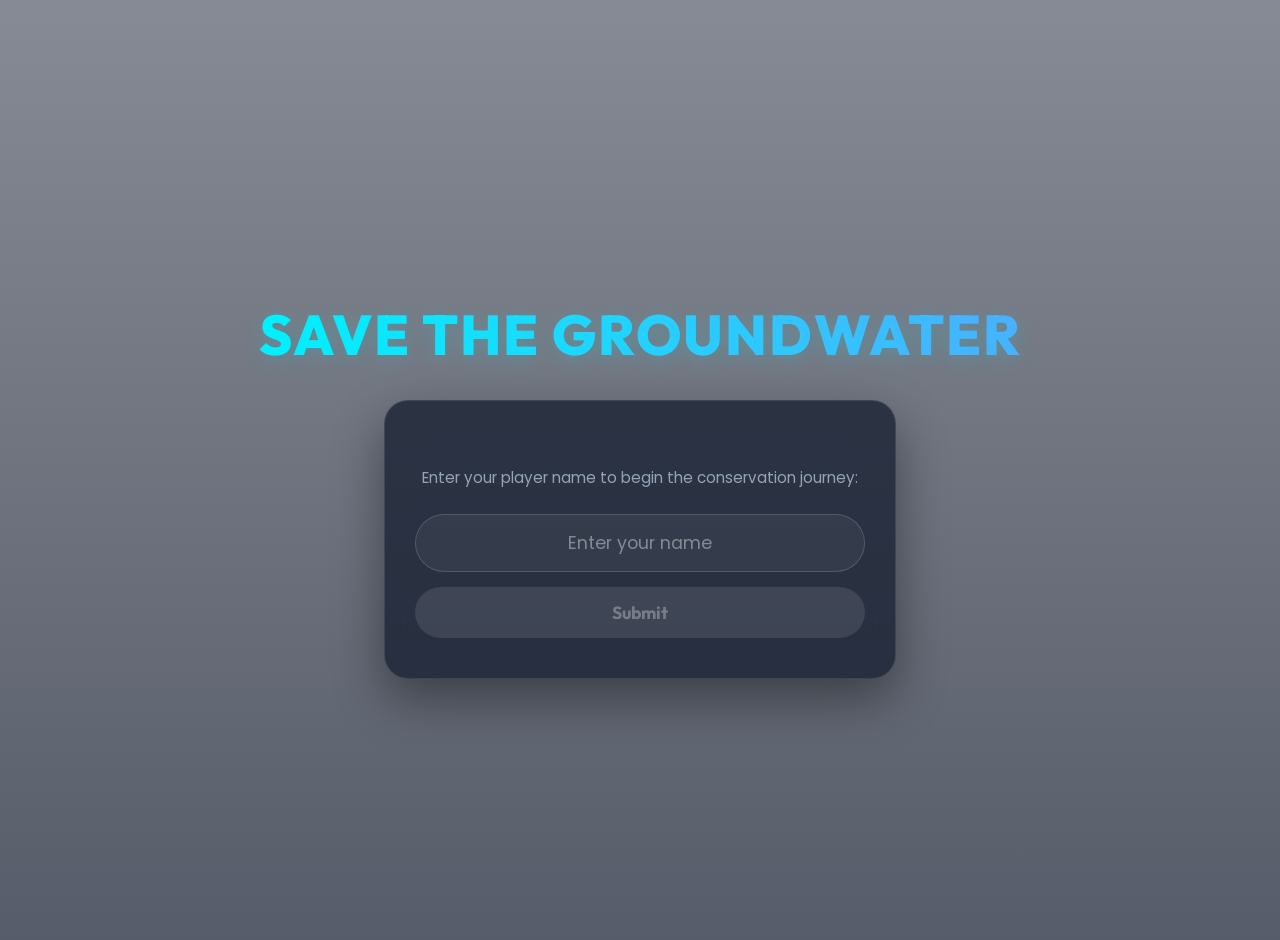
==== index.html @ 18a5600f "Add new features" ====
<!DOCTYPE html>
<html lang="en">
<head>
    <meta charset="UTF-8">
    <meta name="viewport" content="width=device-width, initial-scale=1.0">
    <title>Save the Groundwater</title>
    <link href="https://fonts.googleapis.com/css2?family=Outfit:wght@400;600;800&family=Poppins:wght@300;400;600&display=swap" rel="stylesheet">
    <style>
        :root {
            --primary: #00f2fe;
            --secondary: #4facfe;
            --accent: #10b981;
            --bg-dark: #0f172a;
            --glass-bg: rgba(15, 23, 42, 0.7);
            --glass-border: rgba(255, 255, 255, 0.1);
        }

        body {
            margin: 0;
            padding: 0;
            background: linear-gradient(rgba(15, 23, 42, 0.5), rgba(15, 23, 42, 0.7)), url('assets/backgr.webp') no-repeat center center/cover;
            display: flex;
            flex-direction: column;
            justify-content: center;
            align-items: center;
            min-height: 100vh;
            font-family: 'Poppins', sans-serif;
            color: #f1f5f9;
            padding: 20px;
            overflow: hidden;
        }

        .title {
            font-family: 'Outfit', sans-serif;
            font-size: 3.5rem;
            font-weight: 800;
            text-transform: uppercase;
            letter-spacing: 2px;
            background: linear-gradient(to right, #00f2fe 0%, #4facfe 100%);
            -webkit-background-clip: text;
            -webkit-text-fill-color: transparent;
            text-shadow: 0 4px 20px rgba(0, 242, 254, 0.2);
            text-align: center;
            margin-bottom: 30px;
            animation: float 4s ease-in-out infinite;
        }

        @keyframes float {
            0%, 100% { transform: translateY(0); }
            50% { transform: translateY(-10px); }
        }

        .card {
            background: var(--glass-bg);
            backdrop-filter: blur(16px);
            -webkit-backdrop-filter: blur(16px);
            border: 1px solid var(--glass-border);
            border-radius: 24px;
            padding: 40px 30px;
            box-shadow: 0 20px 50px rgba(0, 0, 0, 0.4);
            width: 100%;
            max-width: 450px;
            text-align: center;
            transition: all 0.3s ease;
        }

        .name-input-container {
            display: flex;
            flex-direction: column;
            gap: 15px;
            margin-top: 10px;
        }

        .name-input-container input {
            padding: 15px 20px;
            font-size: 1.1rem;
            border-radius: 30px;
            border: 1.5px solid rgba(255, 255, 255, 0.15);
            background: rgba(255, 255, 255, 0.05);
            color: white;
            text-align: center;
            outline: none;
            transition: all 0.3s ease;
            font-family: 'Poppins', sans-serif;
        }

        .name-input-container input::placeholder {
            color: rgba(255, 255, 255, 0.4);
        }

        .name-input-container input:focus {
            border-color: var(--primary);
            background: rgba(255, 255, 255, 0.1);
            box-shadow: 0 0 15px rgba(0, 242, 254, 0.25);
        }

        .name-input-container button {
            padding: 14px;
            font-size: 1.1rem;
            font-weight: bold;
            font-family: 'Outfit', sans-serif;
            background: rgba(255, 255, 255, 0.1);
            color: rgba(255, 255, 255, 0.3);
            border: none;
            border-radius: 30px;
            cursor: not-allowed;
            transition: all 0.3s ease;
        }

        .name-input-container button.enabled {
            background: linear-gradient(135deg, var(--primary), var(--secondary));
            color: #0f172a;
            cursor: pointer;
            box-shadow: 0 5px 15px rgba(0, 242, 254, 0.35);
        }

        .name-input-container button.enabled:hover {
            transform: translateY(-2px);
            box-shadow: 0 8px 20px rgba(0, 242, 254, 0.5);
        }

        .welcome-message {
            font-size: 1.25rem;
            line-height: 1.6;
            margin-bottom: 25px;
            display: none;
            color: #cbd5e1;
        }

        .buttons {
            display: none;
            flex-direction: column;
            gap: 12px;
        }

        button.action-btn {
            display: block;
            width: 100%;
            padding: 15px 25px;
            font-size: 1.1rem;
            font-weight: 700;
            font-family: 'Outfit', sans-serif;
            border: none;
            border-radius: 30px;
            cursor: pointer;
            transition: all 0.25s ease;
            box-shadow: 0 4px 10px rgba(0, 0, 0, 0.15);
        }

        .start-btn {
            background: linear-gradient(135deg, #10b981, #059669);
            color: white;
            box-shadow: 0 4px 15px rgba(16, 185, 129, 0.3);
        }

        .start-btn:hover {
            transform: translateY(-2px) scale(1.02);
            box-shadow: 0 8px 20px rgba(16, 185, 129, 0.5);
        }

        .leaderboard-btn {
            background: linear-gradient(135deg, #3b82f6, #1d4ed8);
            color: white;
            box-shadow: 0 4px 15px rgba(59, 130, 246, 0.3);
        }

        .leaderboard-btn:hover {
            transform: translateY(-2px) scale(1.02);
            box-shadow: 0 8px 20px rgba(59, 130, 246, 0.5);
        }

        .change-name-btn {
            background: rgba(239, 68, 68, 0.1);
            color: #f87171;
            border: 1px solid rgba(239, 68, 68, 0.3);
        }

        .change-name-btn:hover {
            background: rgba(239, 68, 68, 0.2);
            transform: translateY(-1px);
        }

        .back-btn {
            background: rgba(255, 255, 255, 0.05);
            color: #cbd5e1;
            border: 1px solid rgba(255, 255, 255, 0.1);
        }

        .back-btn:hover {
            background: rgba(255, 255, 255, 0.1);
            transform: translateY(-1px);
        }
    </style>
</head>
<body>
    <h1 class="title">SAVE THE GROUNDWATER</h1>
    
    <div class="card">
        <!-- Input Screen -->
        <div class="name-input-container" id="nameInputContainer">
            <p style="margin-bottom: 10px; color: #94a3b8; font-size: 0.95rem;">Enter your player name to begin the conservation journey:</p>
            <input type="text" id="playerName" placeholder="Enter your name" oninput="toggleSubmitButton()">
            <button id="submitButton" onclick="saveName()" disabled>Submit</button>
        </div>

        <!-- Welcome Info -->
        <div class="welcome-message" id="welcomeMessage"></div>

        <!-- Dashboard buttons -->
        <div class="buttons" id="gameButtons">
            <button class="action-btn start-btn" onclick="gotodashboard()">START GAME</button>
            <button class="action-btn leaderboard-btn" onclick="toggleLeaderboard()">LEADERBOARD</button>
            <button class="action-btn change-name-btn" onclick="resetName()">Change Name</button>
            <button class="action-btn back-btn" onclick="goBackToMenu()">Back to Menu</button>
        </div>
    </div>

    <script>
        document.addEventListener("DOMContentLoaded", () => {
            const savedName = localStorage.getItem("playerName");
            if (savedName) {
                let highScore = localStorage.getItem(`highScore_${savedName}`) || 0;
                document.getElementById("playerName").value = savedName;
                document.getElementById("nameInputContainer").style.display = "none";
                document.getElementById("gameButtons").style.display = "flex";
                document.getElementById("welcomeMessage").innerHTML = `Welcome back, <strong>${savedName}</strong>!<br>High Score: <span style="color: #00d2ff; font-weight: bold;">${highScore} mL/pts</span>`;
                document.getElementById("welcomeMessage").style.display = "block";
            }
        });

        function gotodashboard() {
            window.location.href = "second/dashboard.html";
        }

        function saveName() {
            const name = document.getElementById("playerName").value.trim();
            if (name) {
                let highScore = localStorage.getItem(`highScore_${name}`) || 0;
                localStorage.setItem("playerName", name);
                
                // Initialize unlockedLevels if empty
                if (!localStorage.getItem("unlockedLevels")) {
                    localStorage.setItem("unlockedLevels", JSON.stringify(["rainwater"]));
                }

                document.getElementById("nameInputContainer").style.display = "none";
                document.getElementById("gameButtons").style.display = "flex";
                document.getElementById("welcomeMessage").innerHTML = `Welcome, <strong>${name}</strong>!<br>High Score: <span style="color: #00d2ff; font-weight: bold;">${highScore} mL/pts</span>`;
                document.getElementById("welcomeMessage").style.display = "block";
            }
        }

        function toggleSubmitButton() {
            const name = document.getElementById("playerName").value.trim();
            const button = document.getElementById("submitButton");
            button.disabled = name === "";
            button.classList.toggle("enabled", name !== "");
        }

        function resetName() {
            localStorage.removeItem("playerName");
            document.getElementById("gameButtons").style.display = "none";
            document.getElementById("welcomeMessage").style.display = "none";
            document.getElementById("nameInputContainer").style.display = "flex";
            document.getElementById("playerName").value = "";
            toggleSubmitButton();
        }

        function toggleLeaderboard() {
            window.location.href = 'leaderboard.html';
        }

        function goBackToMenu() {
            document.getElementById("gameButtons").style.display = "none";
            document.getElementById("welcomeMessage").style.display = "none";
            document.getElementById("nameInputContainer").style.display = "flex";
            document.getElementById("playerName").value = "";
            toggleSubmitButton();
        }
    </script>
</body>
</html>
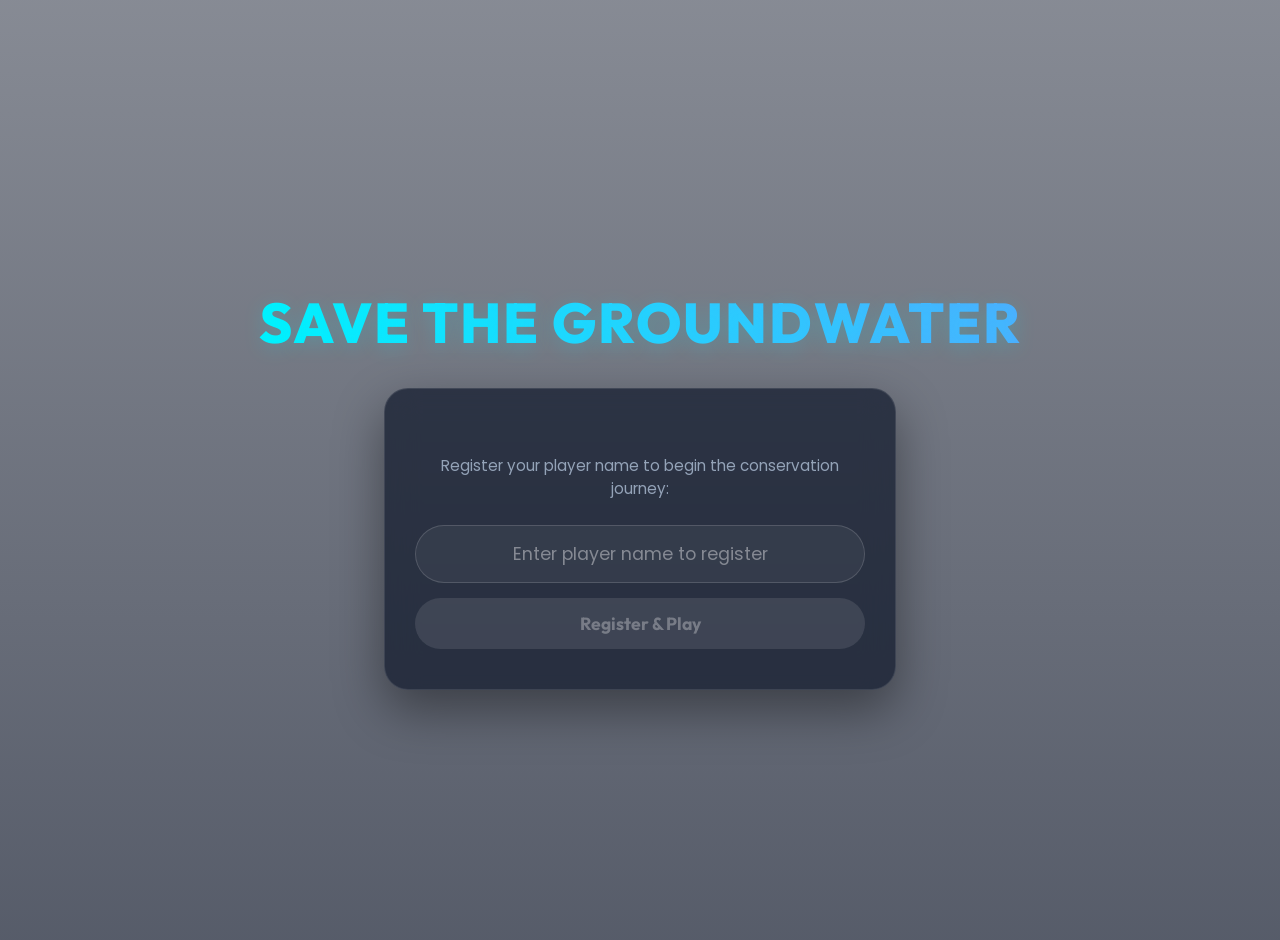
==== commit 7451931f: "Add new features" ====
--- a/index.html
+++ b/index.html
@@ -38,6 +38,7 @@
             letter-spacing: 2px;
             background: linear-gradient(to right, #00f2fe 0%, #4facfe 100%);
             -webkit-background-clip: text;
+            background-clip: text;
             -webkit-text-fill-color: transparent;
             text-shadow: 0 4px 20px rgba(0, 242, 254, 0.2);
             text-align: center;
@@ -198,9 +199,9 @@
     <div class="card">
         <!-- Input Screen -->
         <div class="name-input-container" id="nameInputContainer">
-            <p style="margin-bottom: 10px; color: #94a3b8; font-size: 0.95rem;">Enter your player name to begin the conservation journey:</p>
-            <input type="text" id="playerName" placeholder="Enter your name" oninput="toggleSubmitButton()">
-            <button id="submitButton" onclick="saveName()" disabled>Submit</button>
+            <p style="margin-bottom: 10px; color: #94a3b8; font-size: 0.95rem;">Register your player name to begin the conservation journey:</p>
+            <input type="text" id="playerName" placeholder="Enter player name to register" oninput="toggleSubmitButton()">
+            <button id="submitButton" onclick="saveName()" disabled>Register & Play</button>
         </div>
 
         <!-- Welcome Info -->
@@ -217,19 +218,31 @@
 
     <script>
         document.addEventListener("DOMContentLoaded", () => {
-            const savedName = localStorage.getItem("playerName");
-            if (savedName) {
-                let highScore = localStorage.getItem(`highScore_${savedName}`) || 0;
-                document.getElementById("playerName").value = savedName;
+            const urlParams = new URLSearchParams(window.location.search);
+            const urlName = urlParams.get('playerName');
+            
+            if (urlName) {
+                // If playerName is in the URL query params, bypass name input and open menu directly
+                localStorage.setItem("playerName", urlName);
+                let highScore = localStorage.getItem(`highScore_${urlName}`) || 0;
+                document.getElementById("playerName").value = urlName;
                 document.getElementById("nameInputContainer").style.display = "none";
                 document.getElementById("gameButtons").style.display = "flex";
-                document.getElementById("welcomeMessage").innerHTML = `Welcome back, <strong>${savedName}</strong>!<br>High Score: <span style="color: #00d2ff; font-weight: bold;">${highScore} mL/pts</span>`;
+                document.getElementById("welcomeMessage").innerHTML = `Welcome back, <strong>${urlName}</strong>!<br>High Score: <span style="color: #00d2ff; font-weight: bold;">${highScore} mL/pts</span>`;
                 document.getElementById("welcomeMessage").style.display = "block";
+            } else {
+                // Fresh load (e.g. after loader page / a1_index.html) - force name entry screen
+                document.getElementById("nameInputContainer").style.display = "flex";
+                document.getElementById("gameButtons").style.display = "none";
+                document.getElementById("welcomeMessage").style.display = "none";
+                document.getElementById("playerName").value = "";
+                toggleSubmitButton();
             }
         });
 
         function gotodashboard() {
-            window.location.href = "second/dashboard.html";
+            const name = localStorage.getItem("playerName") || document.getElementById("playerName").value.trim();
+            window.location.href = "second/dashboard.html?playerName=" + encodeURIComponent(name);
         }
 
         function saveName() {
